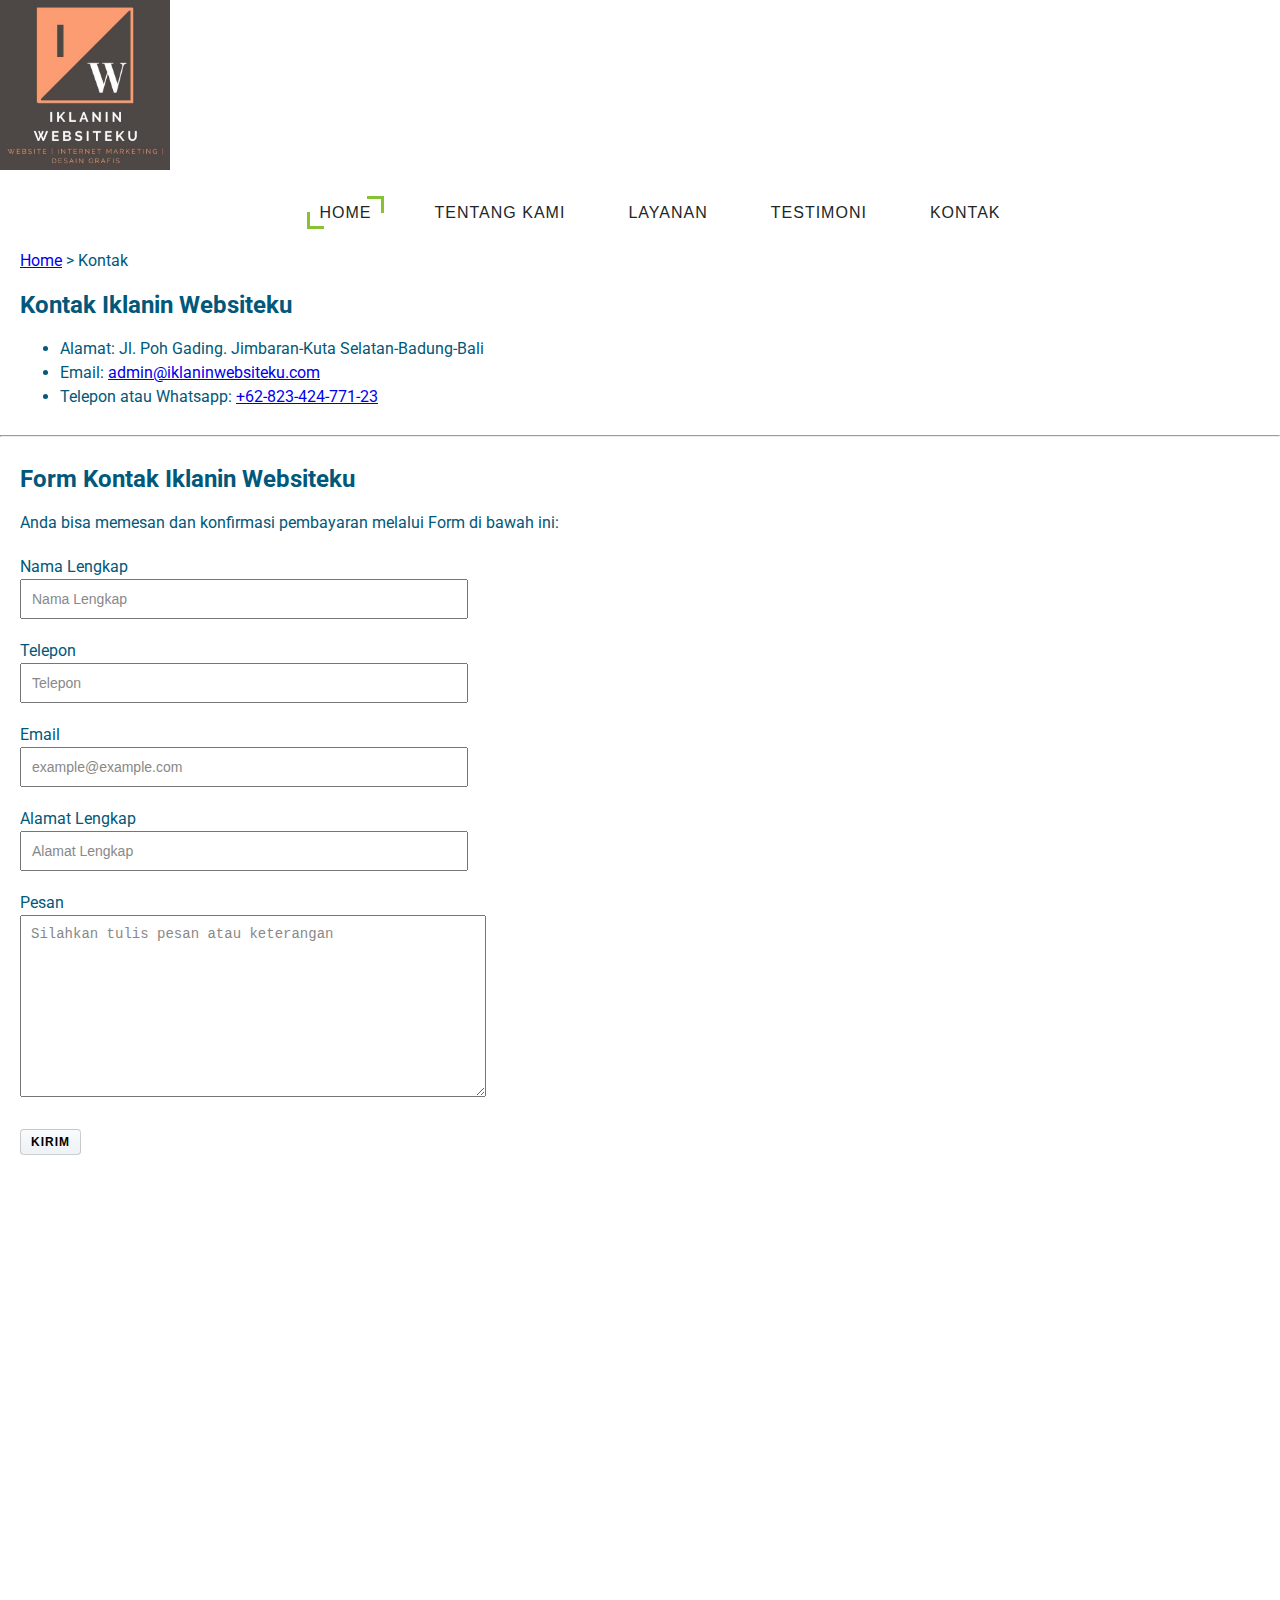
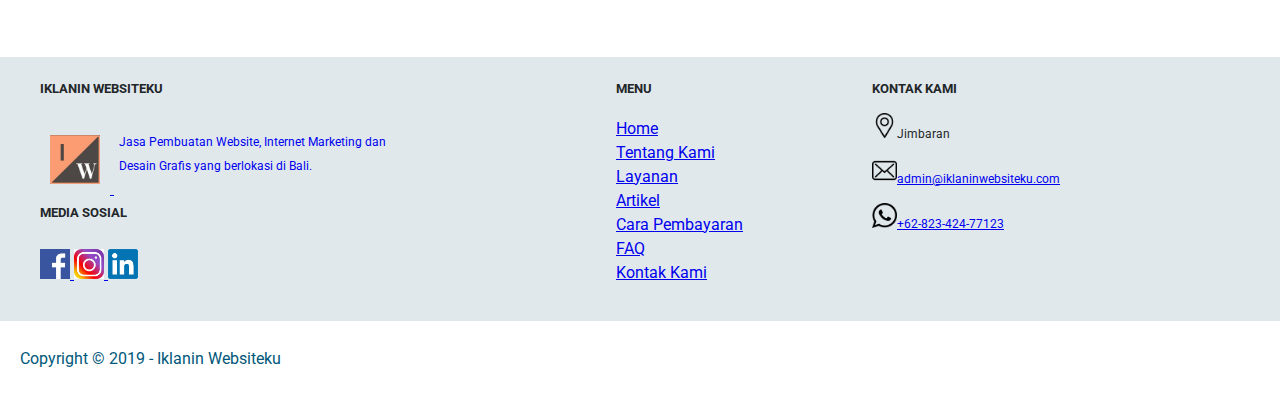
==== kontak.html @ f6752a30 "Add files via upload" ====
<!DOCTYPE html>
<html lang="en">
    <head>
        <meta charset="UTF-8">
        <meta name="viewport" content="width=device-width, initial-scale=1.0">
        <meta http-equiv="X-UA-Compatible" content="ie=edge">
       
        <!-- Start Title -->
        <title>Jasa Pembuatan Website - Iklanin Websiteku - Beranda</title>
        <!-- End Title -->

        <!-- Start Description -->
        <meta name="description" content="Jasa Pembuatan Website">
        <!-- End Description -->

        <!-- Start CSS -->
        <link rel="stylesheet" href="styles/style.css">
        <!-- End CSS -->
    </head>
    <body>
        <!-- Start Logo & Menu Primer-->
        <div class="navbar-main.navbar-default">
                <!-- Start Logo -->
                <div class="navbar-main-logo">
                    <a href="index.html" title="Iklanin Websiteku">
                        <img src="images/logo-iklaninwebsiteku.jpg" alt="Logo Iklanin Websiteku" width="170">
                    </a>
                </div>
                <!-- End Logo -->
            
                <!-- Start Menu Primer -->
                <div class="navbar-main-menu">
                    <ul class="snip1241">
                        <li class="current"><a href="index.html">Home</a></li>
                        <li><a href="tentang.html">Tentang Kami</a></li>
                        <li><a href="layanan.html">Layanan</a></li>
                        <li><a href="testimoni.html">Testimoni</a></li>
                        <li><a href="kontak.html">Kontak</a></li>
                    </ul>
                </div>
            </div>
            <!-- End Logo & Menu Primer -->

        <!-- Start Alamat -->
        <div class="container">
            <a href="index.html" title="Home">Home</a>
                > Kontak 
                <h2>Kontak Iklanin Websiteku</h2>                  
                    <ul>
                        <li>Alamat: Jl. Poh Gading. Jimbaran-Kuta Selatan-Badung-Bali</li>
                        <li>Email: <a href="mailto:admin@iklaninwebsiteku.com" title="admin@iklaninwebsiteku.com">admin@iklaninwebsiteku.com</a></li>
                        <li>Telepon atau Whatsapp: <a href="tel:+62-823-424-771-23" title="+62-823-424-771-23">+62-823-424-771-23</a></li>
                    </ul>
        </div>
        <!-- End Alamat -->
        <hr>
        <!-- Start Form -->
        <div class="container">
            <h2>Form Kontak Iklanin Websiteku</h2>
            <p>Anda bisa memesan dan konfirmasi pembayaran melalui Form di bawah ini:</p>

            <form action="" class=" contact-form">
                <div>
                    <label for="nama">Nama Lengkap</label>
                    <br>
                    <input type="text" placeholder="Nama Lengkap" size="50" name="nama" id="nama">
                </div>

                <div>
                    <label for="telepon">Telepon</label>
                    <br>
                    <input type="text" placeholder="Telepon" size="50" name="telepon" id="telepon">
                </div>

                <div>
                    <label for="email">Email</label>
                    <br>
                    <input type="text" placeholder="example@example.com" size="50" name="email" id="email">
                </div>
                
                <div>
                    <label for="alamat lengkap">Alamat Lengkap</label>
                    <br>
                    <input type="text" placeholder="Alamat Lengkap" size="50" name="alamat lengkap" id="alamat lengkap">
                </div>

                <div>
                    <label for="pesan">Pesan</label>
                    <br>
                    <textarea name="pesan" id="pesan" cols="51" rows="10" placeholder="Silahkan tulis pesan atau keterangan"></textarea>
                </div>

                <div>
                    <input type="submit" name="kirim" id="kirim" size="20" value="Kirim">
                </div>
            </form>

            <!-- Star Maps -->
            <div class="container">
                <iframe src="https://www.google.com/maps/embed?pb=!1m18!1m12!1m3!1d3942.951883167041!2d115.18020931531687!3d-8.790591092276411!2m3!1f0!2f0!3f0!3m2!1i1024!2i768!4f13.1!3m3!1m2!1s0x2dd24550158d7ab7%3A0x298cfbadc092d4ca!2sIklanin%20Websiteku!5e0!3m2!1sid!2sid!4v1572781614381!5m2!1sid!2sid" width="600" height="450" frameborder="0" style="border:0;" allowfullscreen="" margin-left="30px"></iframe>
            </div>
            <!-- Star Maps -->

        </div>
        <!-- End Form -->

        <!-- Start Menu Sekunder -->
        <div class="container-full menu-sekunder">
            <div class="container">

                <!-- Start Iklanin Websiteku -->
                <div class="menu-sekunder-one">
                    <h4>Iklanin Websiteku</h4>
                    <br>
                    <a href="index.html" title="Iklanin Websiteku">
                        <img src="images/logo-iklaninwebsiteku-icon.jpg" class="tagline-logo" alt="Logo Iklanin Websiteku" width="50" />
                        <p class="tagline-footer">Jasa Pembuatan Website, Internet Marketing dan <br> Desain Grafis yang berlokasi di Bali.</p>
                    </a>
                    <br>    
                    <h4>Media Sosial</h4>
                    <br>
                        <a href="https://facebook.com/fajar.mayang.3" title="Facebook">
                            <img src="images/logo-fb.jpg" alt="Logo Facebook" width="30">
                        </a>
                        <a href="https://instagram.com/fajarmayang/?hl=id" title="Instagram">
                            <img src="images/logo-ig.jpg" alt="Logo Instagram" width="30">
                        </a>
                        <a href="https://linkedin.com/in/fajar-mayang-923597a9/" title="Linkedin">
                            <img src="images/logo-linkedin.jpg" alt="Logo Linkedin" width="30">
                        </a>
                </div>
                <!-- End Iklanin Websiteku -->
                 
                <!-- Start Menu -->
                <div class="menu-sekunder-two">
                    <h4>Menu</h4>
                    <ul>
                        <a href="index.html" title="Home">Home</a>
                        <br>
                        <a href="tentang.html" title="Tentang Kami">Tentang Kami</a>
                        <br>
                        <a href="layanan.html" title="Layanan">Layanan</a>
                        <br>
                        <a href="artikel.html" title="Artikel">Artikel</a>
                        <br>
                        <a href="pembayaran.html" title="Cara Pembayaran">Cara Pembayaran</a>
                        <br>
                        <a href="faq.html" title="FAQ">FAQ</a>
                        <br>
                        <a href="kontak.html" title="Kontak Kami">Kontak Kami</a>
                    </ul>
                </div>   
                <!-- End Menu -->
                
                <!-- Start Contact-->
                <div class="menu-sekunder-three">
                    <h4>Kontak Kami</h4>
                        <p><img src="images/icon-location.png" alt="Jimbaran" width="25px">Jimbaran</p>
                        
                        <p><img src="images/icon-email.png" alt="Email Iklanin Websiteku" width="25px"><a href="mailto:admin@iklaninwebsiteku.com" title="admin@iklaninwebsiteku.com">admin@iklaninwebsiteku.com</a></p>
                        
                        <p><img src="images/icon-wa.png" alt="Email Iklanin Websiteku" width="25px"><a href="tel:+62-823-424-77123" title="tel:+62-823-424-77123">+62-823-424-77123</a></p>
                </div>        
                <!-- End Contact-->
            </div>
        </div>    
        <!-- End Menu Sekunder -->

        <!-- Start Copyright -->
        <div class="container Copyright">
            <p>Copyright &copy; 2019 - Iklanin Websiteku</p>
        </div>
        <!-- End Copyright -->
        
    </body>
</html>
---- styles/style.css ----
/* Start Font */
@import url('https://fonts.googleapis.com/css?family=Roboto&display=swap');
/* End Font */

/* Start Body */
body {
    background-color: #ffffff;
    color: #01587a;
    font-family: Roboto, Helvetica, Arial, sans-serif;
    font-size: 16px;
    line-height: 1.5em;
    margin: 0;
    padding: 0;
}
/* End Body */

/* Start Debug */
.bg-blue {
    background-color: white;
}
.bg-red {
    background-color: #e1e8ec;
}
/* End Debug */

/* Start Container */
.container {
    margin: 10px auto;
    overflow: auto;
    width: 100%;
    margin-left: 20px;
}

.ig {
    width: 50%;
}

.container-full {
    margin: 10px auto;
    margin-left: 30%;
    overflow: auto;
    width: 100%;
}
h3 {
    margin-left: 10px;
}

.container-tentang {
  background-color: #86C232 ;
  overflow: auto;
  width: 100%;
}
/* End Container */

/* Start Logo */
.logo {
    background-color: #4d4845;
    text-align: left;
}

.logo-icon {
    text-align: left;
}
/* End Logo */

/* Start Anchor / Hyperlink */
a:link,
a:visited {
    color:#f3ba00
    text-decoration: none;
}
a:hover,
a:active {
    color:#01587a
    text-decoration: underline;
}
/* End Anchor / Hyperlink */

/* Start Menu Primer */
.navbar-main-navbar-default {
    background-color: #4d4845;

}

@import url(https://fonts.googleapis.com/css?family=Raleway:400,500);
.snip1241 {
  font-family: 'Raleway', Arial, sans-serif;
  text-align: center;
  text-transform: uppercase;
  font-weight: 500;
  letter-spacing: 1px;
}
.snip1241 * {
  -webkit-box-sizing: border-box;
  box-sizing: border-box;
  -webkit-transition: all 0.35s ease;
  transition: all 0.35s ease;
}
.snip1241 li {
  display: inline-block;
  list-style: outside none none;
  margin: 0.5em 1em;
  padding: 0;
}
.snip1241 a {
  padding: 0.5em 0.8em;
  color: #222629;
  position: relative;
  text-decoration: none;
}
.snip1241 a:before,
.snip1241 a:after {
  height: 14px;
  width: 14px;
  position: absolute;
  content: '';
  -webkit-transition: all 0.35s ease;
  transition: all 0.35s ease;
  opacity: 0;
}
.snip1241 a:before {
  right: 0;
  top: 0;
  border-right: 3px solid #86C232;
  border-top: 3px solid #86C232;
  -webkit-transform: translate(-100%, 50%);
  transform: translate(-100%, 50%);
}
.snip1241 a:after {
  left: 0;
  bottom: 0;
  border-left: 3px solid #86C232;
  border-bottom: 3px solid #86C232;
  -webkit-transform: translate(100%, -50%);
  transform: translate(100%, -50%);
}
.snip1241 a:hover,
.snip1241 .current a {
  color: #222629;
}
.snip1241 a:hover:before,
.snip1241 .current a:before,
.snip1241 a:hover:after,
.snip1241 .current a:after {
  -webkit-transform: translate(0%, 0%);
  transform: translate(0%, 0%);
  opacity: 1;
}
/* Demo purposes only */
/* body {
  background-color: #ffffff; */
}

/* Start Heading */
h1, h2, h3, h4, h5, h6 {
    font-weight: 400;
    letter-spacing: 1px;
}
h1 {
    font-size: 28px;
}
h2 {
    font-size: 24px;
}
h3 {
    font-size: 18px;
}
h4 {
    font-size: 16px;
}
h5 {
    font-size: 14px;
}
h6 {
    font-size: 13px;
}

/* End Heading */

/* Start Jumbotron */
.jumbotron {
    background-color: #e1e8ec;
    border: 1px solid #eaecef;
    border-radius: 4px;
}
.jumbotron h1 {
    font-size: 32px;
    padding: 0 20px;
}
.jumbotron h3 {
    font-size: 20px;
    padding: 0 20px;
    text-align: center;
}
/* End Jumbotron */

/* Start Penawaran */
@import url(https://fonts.googleapis.com/css?family=Lato);
@import url(https://fonts.googleapis.com/css?family=Oswald);
@import url(https://maxcdn.bootstrapcdn.com/font-awesome/4.4.0/css/font-awesome.min.css);
.snip1579 {
  font-family: 'Lato', Arial, sans-serif;
  position: relative;
  display: inline-block;
  overflow: hidden;
  margin: 10px;
  margin-left: 10%;
  margin-right: 10%;
  min-width: 80%;
  max-width: 310px;
  max-height: 550px;
  width: 100%;
  background-color: #000000;
  color: #ffffff;
  text-align: center;
  font-size: 16px;
}
.snip1579 * {
  -webkit-transition: all 0.35s;
  transition: all 0.35s;
  -webkit-box-sizing: border-box;
  box-sizing: border-box;
}
.snip1579 img {
  max-width: 100%;
  vertical-align: top;
}
.snip1579 figcaption {
  position: absolute;
  height: 75px;
  left: 15px;
  right: 15px;
  bottom: 15px;
  overflow: hidden;
  padding: 15px;
  background-color: rgba(0, 0, 0, 0.75);
}
.snip1579 h3 {
  font-family: 'Oswald';
  text-transform: uppercase;
  font-size: 20px;
  font-weight: 400;
  line-height: 24px;
  margin: 3px 0;
}
.snip1579 h5 {
  font-weight: 400;
  margin: 0;
  text-transform: uppercase;
  color: #bbb;
  letter-spacing: 1px;
}
.snip1579 blockquote {
  padding: 0;
  margin: 0;
  font-style: italic;
  font-size: 1em;
}
.snip1579 a {
  position: absolute;
  top: 0;
  bottom: 0;
  left: 0;
  right: 0;
}
.snip1579:hover figcaption,
.snip1579.hover figcaption {
  height: calc(85%);
}

/* Demo purposes only */
$(".hover").mouseleave(
  function () {
    $(this).removeClass("hover");
  }
);
/* End Penawaran */

/* Start Main */
.main-home-one {
    float: left;
    margin-left: 5%;
    width: 30%;
}
.main-home-two {
    float: left;
    width: 30%;
}

.main-home-three {
    float: left;
    margin-right: 5%;
    width: 30%;
}
.main-home-one .box-isi,
.main-home-two .box-isi,
.main-home-three .box-isi {
    height: 200px;
    margin: 10px;
    padding: 10px;
}
/* End Main */

/* Start Box */
.box-heading {
    background-color: blanchedalmond;
    border: 1px solid #d1d5da;
    border-radius: 3px 3px 0 0;
    border-width: 20%;
    margin: 10px;
    padding: 10px 20px;
    text-align: center;
    text-transform: uppercase;
}

.box-heading h4 {
    font-size: 14px;
    margin: 0;
}

.box-isi {
    background-color: white;
    border: 1px solid #eaecef;
    border-top: 0;
    margin: auto;
    padding: 10px 20 px;
}

/* End Box */

/* Start Testimonial */
.testimonial {
    border-left: 4px solid #dfe2e5;
    margin-left: 30px;
    padding-left: 20px;
}
/* End Testimonial */

/* Start Form */
input[type="text"],
input[type="email"],
textarea {
    font-size: 14px;
    padding: 10px;
}

input::placeholder,
textarea::placeholder {
    color: #888888;
    font-weight: 300;
}

input[type="submit"] {
    background-color: #eff3f6;
    background-image: linear-gradient(-180deg, #fafbfc 0%, #eff3f6 90%);
    border: 1px solid rgba(27, 31, 35, 0.2);
    border-radius: 4px;
    color: #000000;
    font-size: 12px;
    font-weight: bold;
    margin: 5px 0;
    padding: 5px 10px;
    text-transform: uppercase;
    letter-spacing: 1px;
}
/* End Form */

/* Start Contact Form */
.contact-form div {
    margin: 20px 0;
}
/* End Contact Form */

/* Start Menu Sekunder */
.menu-sekunder {
    background-color: #e1e8ec;
    color: #222629;
    margin-left: 0px;
    overflow: auto;
    padding: 10px 0;
}

.menu-sekunder h4 {
    font-size: 13px;
    margin: 0 auto;
    text-transform: uppercase;
}

.menu-sekunder ul {
    padding : 0;
}

.menu-sekunder li {
    list-style: disc;
}

.menu-sekunder li a,
.menu-sekunder p {
    font-size: 12px;
}

.menu-sekunder-one,
.menu-sekunder-two,
.menu-sekunder-three {
    float: left;
    margin-left: 10%;
}

.menu-sekunder-one {
    margin-left: 20px;
    width: 35%;
}

.menu-sekunder-two {
    width: 10%;
}

.menu-sekunder-three {
    width: 15%;
}

.menu-coloumn-dua {
  float: left;
  margin-left: 10%;
  width: 40%;
}

.tagline-footer {
    display: inline-block;
    vertical-align: top;
    margin: 0;
    padding: 5px;
}

.tagline-logo {
    display: inline-block;
    padding: 10px;
}

/* End Menu Sekunder */

/* Start Copyright */
.copyright {
    font-size: 15px;
}
/* End Copyright */

/* Start Effect */
@import url(https://fonts.googleapis.com/css?family=Raleway);
.snip1584 {
  font-family: 'Raleway', sans-serif;
  position: relative;
  display: inline-block;
  overflow: hidden;
  margin: 10px;
  min-width: 31%;
  max-width: 31%;
  width: 100%;
  color: #ffffff;
  font-size: 16px;
  text-align: left;
}
.snip1584 * {
  -webkit-box-sizing: border-box;
  box-sizing: border-box;
  -webkit-transition: all 0.25s ease;
  transition: all 0.25s ease;
}
.snip1584:before {
  position: absolute;
  top: 10px;
  bottom: 10px;
  left: 10px;
  right: 10px;
  top: 100%;
  content: '';
  background-color: rgba(51, 51, 51, 0.9);
  -webkit-transition: all 0.25s ease;
  transition: all 0.25s ease;
  -webkit-transition-delay: 0.25s;
  transition-delay: 0.25s;
}
.snip1584 img {
  vertical-align: top;
  max-width: 100%;
  backface-visibility: hidden;
}
.snip1584 figcaption {
  position: absolute;
  top: 0;
  bottom: 0;
  left: 0;
  right: 0;
  z-index: 1;
  align-items: center;
  display: flex;
  flex-direction: column;
  justify-content: center;
}
.snip1584 h3,
.snip1584 h5 {
  margin: 0;
  opacity: 0;
  letter-spacing: 1px;
}
.snip1584 h3 {
  -webkit-transform: translateY(-100%);
  transform: translateY(-100%);
  text-transform: uppercase;
  font-weight: 400;
  -webkit-transition-delay: 0.05s;
  transition-delay: 0.05s;
  margin-bottom: 5px;
}
.snip1584 h5 {
  font-weight: normal;
  background-color: #ae895d;
  padding: 3px 10px;
  -webkit-transform: translateY(-100%);
  transform: translateY(-100%);
  -webkit-transition-delay: 0s;
  transition-delay: 0s;
}
.snip1584 a {
  position: absolute;
  top: 0;
  bottom: 0;
  left: 0;
  right: 0;
  z-index: 1;
}
.snip1584:hover:before,
.snip1584.hover:before {
  top: 10px;
  -webkit-transition-delay: 0s;
  transition-delay: 0s;
}
.snip1584:hover h3,
.snip1584.hover h3,
.snip1584:hover h5,
.snip1584.hover h5 {
  -webkit-transform: translateY(0);
  transform: translateY(0);
  opacity: 1;
}
.snip1584:hover h3,
.snip1584.hover h3 {
  -webkit-transition-delay: 0.3s;
  transition-delay: 0.3s;
}
.snip1584:hover h5,
.snip1584.hover h5 {
  -webkit-transition-delay: 0.2s;
  transition-delay: 0.2s;
}
/* End Effect */
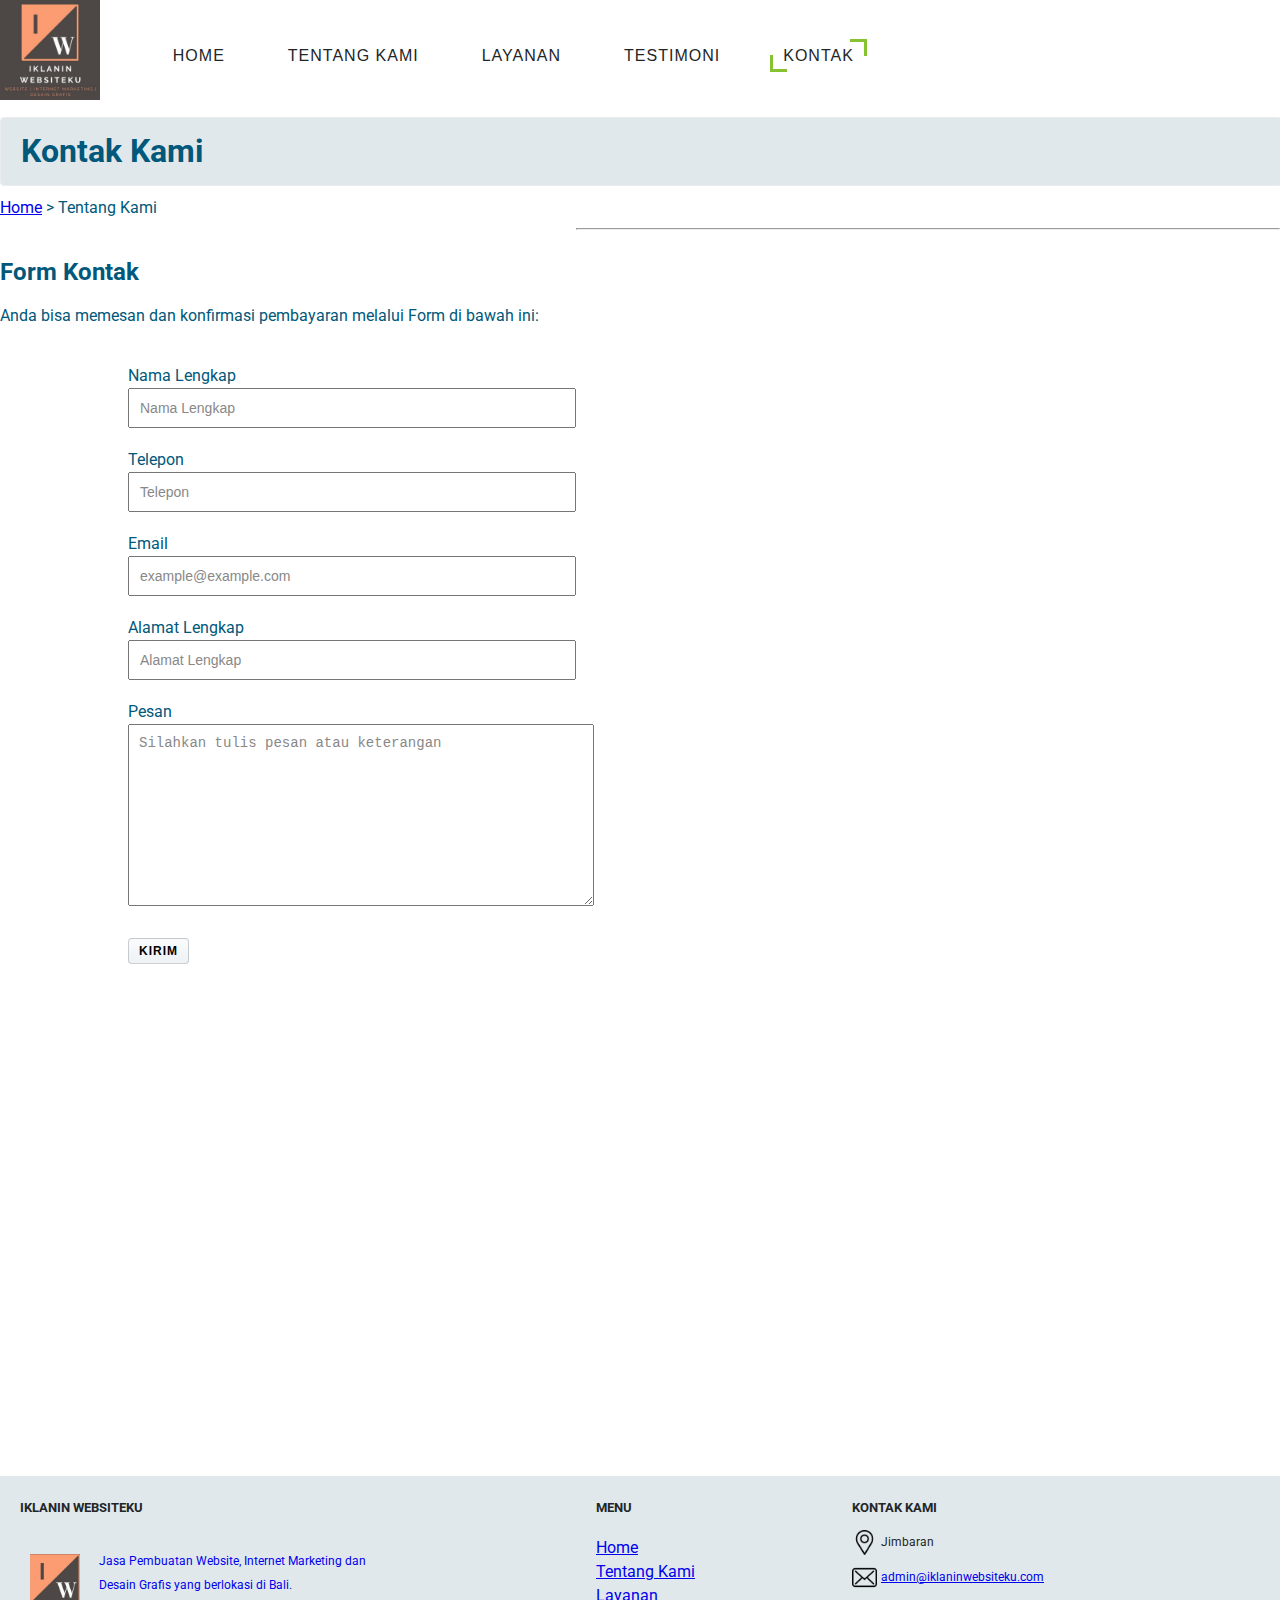
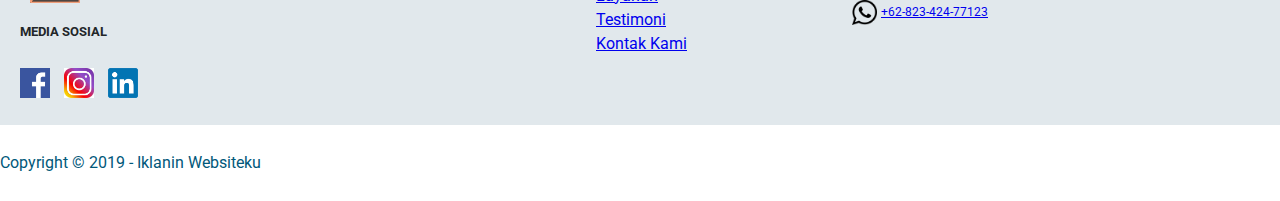
==== commit b8ea82a7: "Add files via upload" ====
--- a/kontak.html
+++ b/kontak.html
@@ -23,7 +23,7 @@
                 <!-- Start Logo -->
                 <div class="navbar-main-logo">
                     <a href="index.html" title="Iklanin Websiteku">
-                        <img src="images/logo-iklaninwebsiteku.jpg" alt="Logo Iklanin Websiteku" width="170">
+                        <img src="images/logo-iklaninwebsiteku.jpg" alt="Logo Iklanin Websiteku" width="100">
                     </a>
                 </div>
                 <!-- End Logo -->
@@ -31,69 +31,82 @@
                 <!-- Start Menu Primer -->
                 <div class="navbar-main-menu">
                     <ul class="snip1241">
-                        <li class="current"><a href="index.html">Home</a></li>
+                        <li><a href="index.html">Home</a></li>
                         <li><a href="tentang.html">Tentang Kami</a></li>
                         <li><a href="layanan.html">Layanan</a></li>
                         <li><a href="testimoni.html">Testimoni</a></li>
-                        <li><a href="kontak.html">Kontak</a></li>
+                        <li class="current"><a href="kontak.html">Kontak</a></li>
                     </ul>
                 </div>
             </div>
             <!-- End Logo & Menu Primer -->
 
-        <!-- Start Alamat -->
+        <!-- Start Judul Alamat & Form -->
+        <div class="container jumbotron">
+            <h1>Kontak Kami</h1>
+        </div>
+        
         <div class="container">
-            <a href="index.html" title="Home">Home</a>
-                > Kontak 
-                <h2>Kontak Iklanin Websiteku</h2>                  
-                    <ul>
-                        <li>Alamat: Jl. Poh Gading. Jimbaran-Kuta Selatan-Badung-Bali</li>
-                        <li>Email: <a href="mailto:admin@iklaninwebsiteku.com" title="admin@iklaninwebsiteku.com">admin@iklaninwebsiteku.com</a></li>
-                        <li>Telepon atau Whatsapp: <a href="tel:+62-823-424-771-23" title="+62-823-424-771-23">+62-823-424-771-23</a></li>
-                    </ul>
+            <div class=:"judul">
+                <a href="index.html" title="Home">Home</a>
+                    > Tentang Kami
+            </div>                  
+                        
+        <!-- End Judul Alamat & Form -->
+
+        <!-- Start Alamat & Form -->
+        <div class="menu-coloumn-dua">       
+            <!-- Start Alamat -->
+            <ul>
+                <a class="logo-icon"<img src="images/icon-location.png"></a>
+            </ul>
         </div>
         <!-- End Alamat -->
-        <hr>
-        <!-- Start Form -->
-        <div class="container">
-            <h2>Form Kontak Iklanin Websiteku</h2>
-            <p>Anda bisa memesan dan konfirmasi pembayaran melalui Form di bawah ini:</p>
-
-            <form action="" class=" contact-form">
-                <div>
-                    <label for="nama">Nama Lengkap</label>
-                    <br>
-                    <input type="text" placeholder="Nama Lengkap" size="50" name="nama" id="nama">
-                </div>
-
-                <div>
-                    <label for="telepon">Telepon</label>
-                    <br>
-                    <input type="text" placeholder="Telepon" size="50" name="telepon" id="telepon">
-                </div>
-
-                <div>
-                    <label for="email">Email</label>
-                    <br>
-                    <input type="text" placeholder="example@example.com" size="50" name="email" id="email">
-                </div>
-                
-                <div>
-                    <label for="alamat lengkap">Alamat Lengkap</label>
-                    <br>
-                    <input type="text" placeholder="Alamat Lengkap" size="50" name="alamat lengkap" id="alamat lengkap">
-                </div>
-
-                <div>
-                    <label for="pesan">Pesan</label>
-                    <br>
-                    <textarea name="pesan" id="pesan" cols="51" rows="10" placeholder="Silahkan tulis pesan atau keterangan"></textarea>
-                </div>
-
-                <div>
-                    <input type="submit" name="kirim" id="kirim" size="20" value="Kirim">
-                </div>
-            </form>
+            <hr>
+            <!-- Start Form -->
+            <div class="container">
+                <h2>Form Kontak</h2>
+                <p>Anda bisa memesan dan konfirmasi pembayaran melalui Form di bawah ini:</p>
+                <div class="menu-coloumn-dua"> 
+                    <form action="https://formspree.io/xvopjokb" class=" contact-form">
+                        <div>
+                            <label for="nama">Nama Lengkap</label>
+                            <br>
+                            <input type="text" placeholder="Nama Lengkap" size="50" name="nama" id="nama">
+                        </div>
+
+                        <div>
+                            <label for="telepon">Telepon</label>
+                            <br>
+                            <input type="text" placeholder="Telepon" size="50" name="telepon" id="telepon">
+                        </div>
+
+                        <div>
+                            <label for="email">Email</label>
+                            <br>
+                            <input type="text" placeholder="example@example.com" size="50" name="email" id="email">
+                        </div>
+                        
+                        <div>
+                            <label for="alamat lengkap">Alamat Lengkap</label>
+                            <br>
+                            <input type="text" placeholder="Alamat Lengkap" size="50" name="alamat lengkap" id="alamat lengkap">
+                        </div>
+
+                        <div>
+                            <label for="pesan">Pesan</label>
+                            <br>
+                            <textarea name="pesan" id="pesan" cols="51" rows="10" placeholder="Silahkan tulis pesan atau keterangan"></textarea>
+                        </div>
+
+                        <div>
+                            <input type="submit" name="kirim" id="kirim" size="20" value="Kirim">
+                        </div>
+                    </form>
+                </div>    
+            <!-- End Form -->   
+        </div>
+        <!-- End Alamat & Form -->
 
             <!-- Star Maps -->
             <div class="container">
@@ -104,73 +117,95 @@
         </div>
         <!-- End Form -->
 
-        <!-- Start Menu Sekunder -->
         <div class="container-full menu-sekunder">
-            <div class="container">
-
-                <!-- Start Iklanin Websiteku -->
-                <div class="menu-sekunder-one">
-                    <h4>Iklanin Websiteku</h4>
-                    <br>
-                    <a href="index.html" title="Iklanin Websiteku">
-                        <img src="images/logo-iklaninwebsiteku-icon.jpg" class="tagline-logo" alt="Logo Iklanin Websiteku" width="50" />
-                        <p class="tagline-footer">Jasa Pembuatan Website, Internet Marketing dan <br> Desain Grafis yang berlokasi di Bali.</p>
-                    </a>
-                    <br>    
-                    <h4>Media Sosial</h4>
-                    <br>
-                        <a href="https://facebook.com/fajar.mayang.3" title="Facebook">
-                            <img src="images/logo-fb.jpg" alt="Logo Facebook" width="30">
+                <div class="container">
+    
+                    <!-- Start Iklanin Websiteku -->
+                    <div class="menu-sekunder-one">
+                        <h4>Iklanin Websiteku</h4>
+                        <br>
+                        <a class="anchor-no-decoration" href="index.html" title="Iklanin Websiteku">
+                            <img src="images/logo-iklaninwebsiteku-icon.jpg" class="tagline-logo" alt="Logo Iklanin Websiteku" width="50" />
+                            <p class="tagline-footer">Jasa Pembuatan Website, Internet Marketing dan <br> Desain Grafis yang berlokasi di Bali.</p>
                         </a>
-                        <a href="https://instagram.com/fajarmayang/?hl=id" title="Instagram">
-                            <img src="images/logo-ig.jpg" alt="Logo Instagram" width="30">
-                        </a>
-                        <a href="https://linkedin.com/in/fajar-mayang-923597a9/" title="Linkedin">
-                            <img src="images/logo-linkedin.jpg" alt="Logo Linkedin" width="30">
-                        </a>
+                        <br>    
+                        <h4>Media Sosial</h4>
+                        <br>
+                            <a class="socmed-icon-margin anchor-no-decoration" href="https://facebook.com/fajar.mayang.3" title="Facebook">
+                                <img src="images/logo-fb.jpg" alt="Logo Facebook" width="30">
+                            </a>
+                            <a class="socmed-icon-margin anchor-no-decoration" href="https://instagram.com/fajarmayang/?hl=id" title="Instagram">
+                                <img src="images/logo-ig.jpg" alt="Logo Instagram" width="30">
+                            </a>
+                            <a class="socmed-icon-margin anchor-no-decoration" href="https://linkedin.com/in/fajar-mayang-923597a9/" title="Linkedin">
+                                <img src="images/logo-linkedin.jpg" alt="Logo Linkedin" width="30">
+                            </a>
+                    </div>
+                    <!-- End Iklanin Websiteku -->
+                     
+                    <!-- Start Menu -->
+                    <div class="menu-sekunder-two">
+                        <h4>Menu</h4>
+                        <ul>
+                            <a href="index.html" title="Home">Home</a>
+                            <br>
+                            <a href="tentang.html" title="Tentang Kami">Tentang Kami</a>
+                            <br>
+                            <a href="layanan.html" title="Layanan">Layanan</a>
+                            <br>
+                            <a href="testimoni.html" title="Testimoni">Testimoni</a>
+                            <br>
+                            <a href="kontak.html" title="Kontak Kami">Kontak Kami</a>
+                        </ul>
+                    </div>   
+                    <!-- End Menu -->
+                    
+                    <!-- Start Contact-->
+                    <div class="menu-sekunder-three">
+                        <h4>Kontak Kami</h4>
+                        <div class="menu-item-mt">
+                            <img class="menu-leading-icon" src="images/icon-location.png" alt="Jimbaran" width="25px" />
+                            <p class="menu-text">Jimbaran</p>
+                        </div>
+                        <div class="menu-item-mt">
+                            <img class="menu-leading-icon" src="images/icon-email.png" alt="Email Iklanin Websiteku" width="25px">
+                            <p class="menu-text">
+                                <a href="mailto:admin@iklaninwebsiteku.com" title="admin@iklaninwebsiteku.com">admin@iklaninwebsiteku.com</a>
+                            </p>
+                        </div>
+                        <div class="menu-item-mt">
+                            <img class="menu-leading-icon" src="images/icon-wa.png" alt="Email Iklanin Websiteku" width="25px">
+                            <p class="menu-text">
+                                <a href="tel:+62-823-424-77123" title="tel:+62-823-424-77123">+62-823-424-77123</a>
+                            </p>
+                        </div>
+                    </div>        
+                    <!-- End Contact-->
                 </div>
-                <!-- End Iklanin Websiteku -->
-                 
-                <!-- Start Menu -->
-                <div class="menu-sekunder-two">
-                    <h4>Menu</h4>
-                    <ul>
-                        <a href="index.html" title="Home">Home</a>
-                        <br>
-                        <a href="tentang.html" title="Tentang Kami">Tentang Kami</a>
-                        <br>
-                        <a href="layanan.html" title="Layanan">Layanan</a>
-                        <br>
-                        <a href="artikel.html" title="Artikel">Artikel</a>
-                        <br>
-                        <a href="pembayaran.html" title="Cara Pembayaran">Cara Pembayaran</a>
-                        <br>
-                        <a href="faq.html" title="FAQ">FAQ</a>
-                        <br>
-                        <a href="kontak.html" title="Kontak Kami">Kontak Kami</a>
-                    </ul>
-                </div>   
-                <!-- End Menu -->
-                
-                <!-- Start Contact-->
-                <div class="menu-sekunder-three">
-                    <h4>Kontak Kami</h4>
-                        <p><img src="images/icon-location.png" alt="Jimbaran" width="25px">Jimbaran</p>
-                        
-                        <p><img src="images/icon-email.png" alt="Email Iklanin Websiteku" width="25px"><a href="mailto:admin@iklaninwebsiteku.com" title="admin@iklaninwebsiteku.com">admin@iklaninwebsiteku.com</a></p>
-                        
-                        <p><img src="images/icon-wa.png" alt="Email Iklanin Websiteku" width="25px"><a href="tel:+62-823-424-77123" title="tel:+62-823-424-77123">+62-823-424-77123</a></p>
-                </div>        
-                <!-- End Contact-->
+            </div>    
+            <!-- End Menu Sekunder -->
+    
+            <!-- Start Copyright -->
+            <div class="container Copyright">
+                <p>Copyright &copy; 2019 - Iklanin Websiteku</p>
             </div>
-        </div>    
-        <!-- End Menu Sekunder -->
-
-        <!-- Start Copyright -->
-        <div class="container Copyright">
-            <p>Copyright &copy; 2019 - Iklanin Websiteku</p>
-        </div>
-        <!-- End Copyright -->
+            <!-- End Copyright -->
+            
+            <!-- WhatsHelp.io widget -->
+            <script type="text/javascript">
+                (function () {
+                    var options = {
+                        whatsapp: "+6282342477123", // WhatsApp number
+                        call_to_action: "Chat", // Call to action
+                        position: "right", // Position may be 'right' or 'left'
+                    };
+                    var proto = document.location.protocol, host = "getbutton.io", url = proto + "//static." + host;
+                    var s = document.createElement('script'); s.type = 'text/javascript'; s.async = true; s.src = url + '/widget-send-button/js/init.js';
+                    s.onload = function () { WhWidgetSendButton.init(host, proto, options); };
+                    var x = document.getElementsByTagName('script')[0]; x.parentNode.insertBefore(s, x);
+                })();
+            </script>
+            <!-- /WhatsHelp.io widget -->
         
     </body>
 </html>--- a/styles/style.css
+++ b/styles/style.css
@@ -28,7 +28,6 @@
     margin: 10px auto;
     overflow: auto;
     width: 100%;
-    margin-left: 20px;
 }
 
 .ig {
@@ -46,9 +45,9 @@
 }
 
 .container-tentang {
-  background-color: #86C232 ;
+  margin-left: 10%;
   overflow: auto;
-  width: 100%;
+  width: 80%;
 }
 /* End Container */
 
@@ -175,6 +174,7 @@
     font-size: 13px;
 }
 
+
 /* End Heading */
 
 /* Start Jumbotron */
@@ -182,6 +182,8 @@
     background-color: #e1e8ec;
     border: 1px solid #eaecef;
     border-radius: 4px;
+    overflow: auto;
+    width: 100%;
 }
 .jumbotron h1 {
     font-size: 32px;
@@ -326,6 +328,15 @@
     padding: 10px 20 px;
 }
 
+.box-layanan {
+    background-color: white;
+    border: 1px solid #eaecef;
+    border-bottom: 1px solid #eaecef;
+    border-top: 1px solid #eaecef;
+    margin: auto;
+    padding: 10px 20 px;
+
+}
 /* End Box */
 
 /* Start Testimonial */
@@ -422,7 +433,20 @@
 .menu-coloumn-dua {
   float: left;
   margin-left: 10%;
-  width: 40%;
+  width: 35%;
+}
+
+.layanan-coloumn-dua {
+  float: left;
+  margin-left: 10%;
+  width:70%;
+}
+.box-kiri {
+  float: left;
+}
+
+.box-kanan{
+  float: right;
 }
 
 .tagline-footer {
@@ -435,6 +459,12 @@
 .tagline-logo {
     display: inline-block;
     padding: 10px;
+}
+
+.logo-icon {
+  display: inline-block;
+  float: left;
+  width: 40%;
 }
 
 /* End Menu Sekunder */
@@ -553,4 +583,36 @@
   -webkit-transition-delay: 0.2s;
   transition-delay: 0.2s;
 }
-/* End Effect */+/* End Effect */
+.navbar-main-menu{
+  display: inline-block;
+  vertical-align: top;
+  margin-top: 20px;
+}
+.navbar-main-logo{
+  display: inline-block;
+}
+.menu-leading-icon {
+  display: inline-block;
+  vertical-align: top;
+}
+.menu-text {
+  vertical-align: top;
+  display: inline-block;
+  margin: 0;
+}
+.judul {
+  margin-left: 10px;
+}
+.menu-item-mt {
+  margin-top: 10px;
+}
+.socmed-icon-margin {
+  margin-right: 10px;
+}
+.anchor-no-decoration {
+  text-decoration: none;
+}
+
+/* Start Mobile Responsive */
+/* End Mobile Responsive */